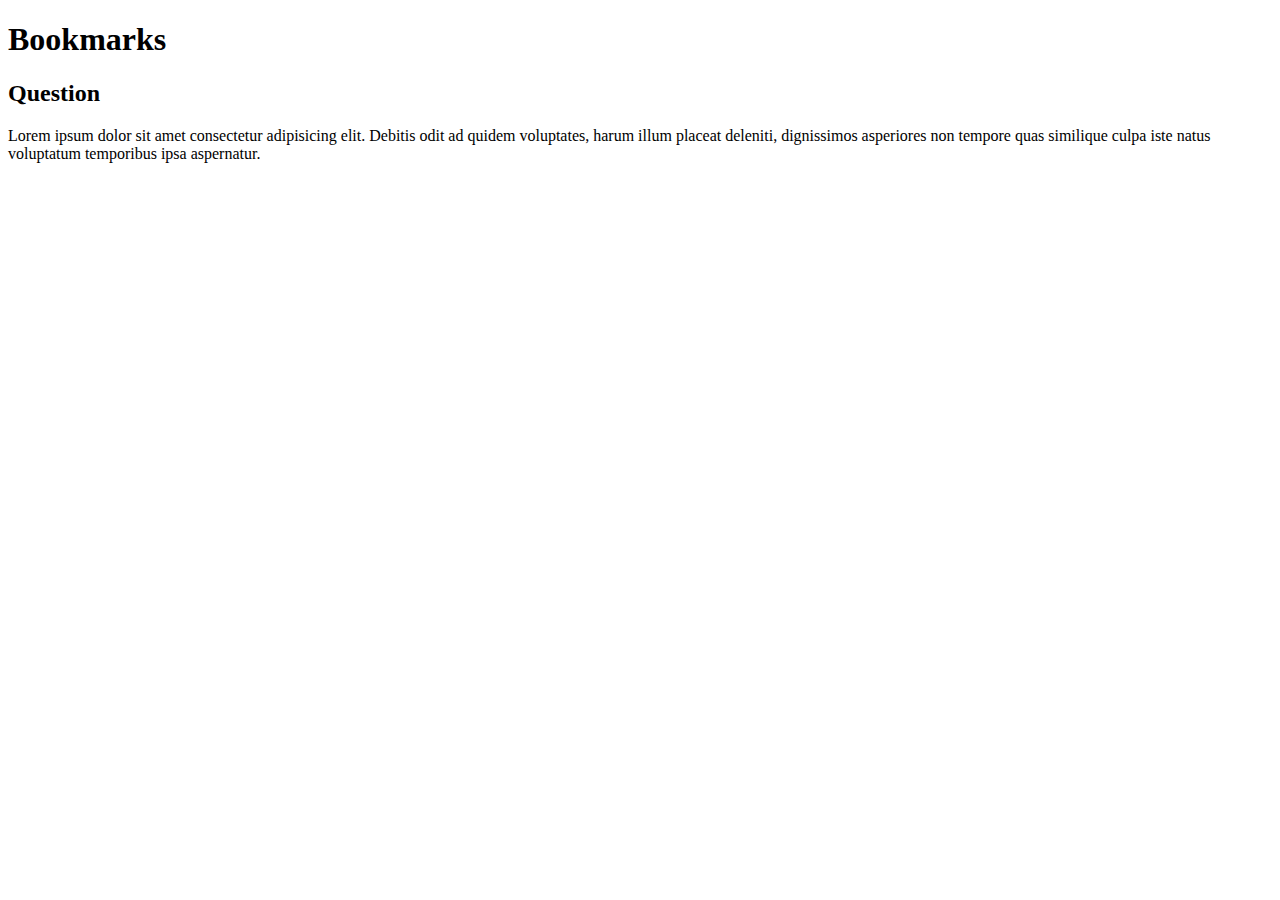
==== bookmark.html @ ce418e44 "Add .prettierrc" ====
<!DOCTYPE html>
<html lang="en">
<head>
    <meta charset="UTF-8">
    <meta name="viewport" content="width=device-width, initial-scale=1.0">
    <link rel="stylesheet" href="css/styles.css">
    <title>Bookmarks</title>
</head>
<body>
    <header>
                     <h1>Bookmarks</h1>
    </header>

    <section>
        <h2>Question</h2>
        <p>Lorem ipsum dolor sit amet consectetur 
            adipisicing elit. Debitis odit ad quidem voluptates, 
            harum illum placeat deleniti, dignissimos asperiores non 
            tempore quas similique culpa iste natus voluptatum temporibus ipsa aspernatur.
        </p>

    </section>
    
</body>
</html>
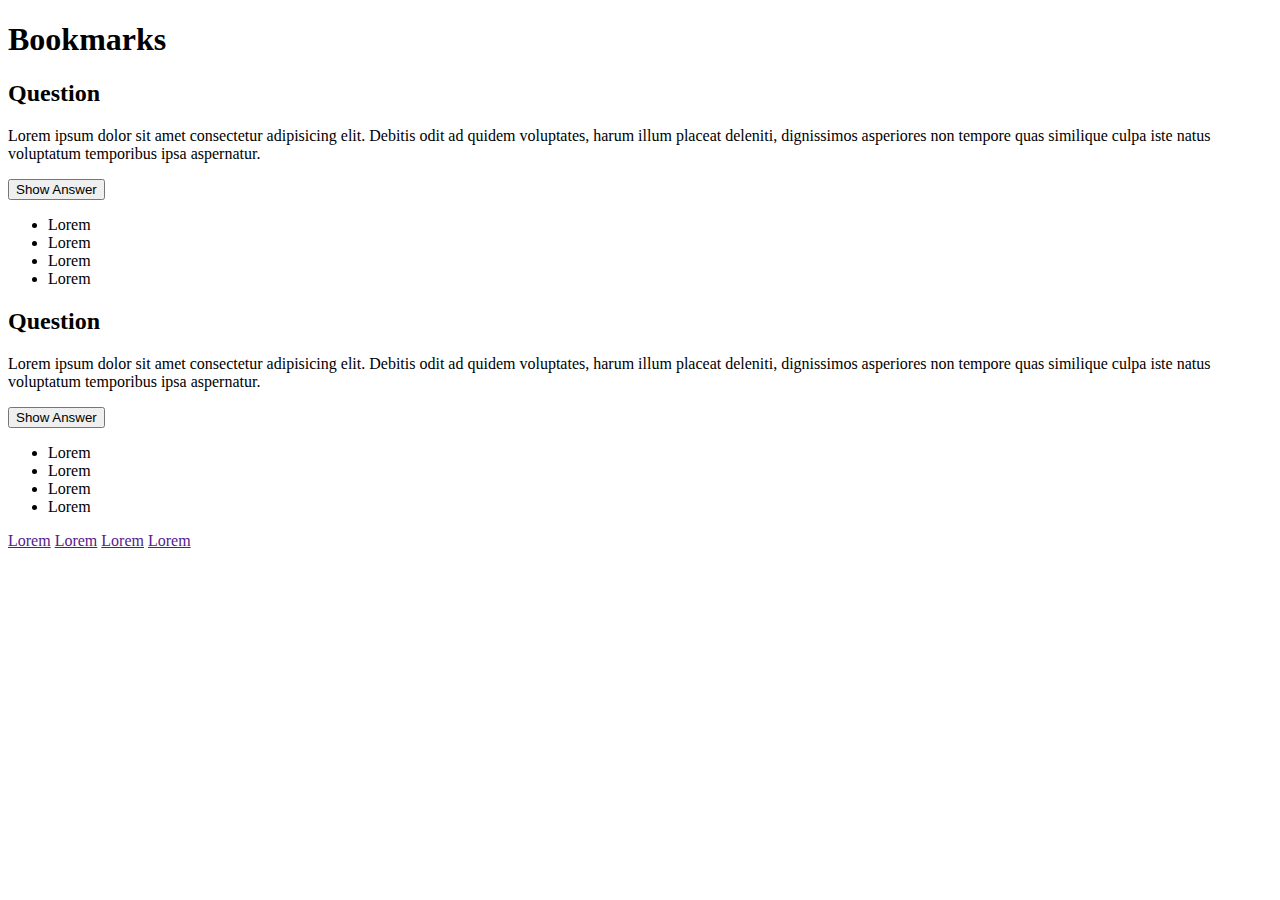
==== commit 451d28b0: "Basic html for all 4 sites" ====
--- a/bookmark.html
+++ b/bookmark.html
@@ -1,25 +1,56 @@
 <!DOCTYPE html>
 <html lang="en">
-<head>
-    <meta charset="UTF-8">
-    <meta name="viewport" content="width=device-width, initial-scale=1.0">
-    <link rel="stylesheet" href="css/styles.css">
+  <head>
+    <meta charset="UTF-8" />
+    <meta name="viewport" content="width=device-width, initial-scale=1.0" />
+    <link rel="stylesheet" href="css/styles.css" />
     <title>Bookmarks</title>
-</head>
-<body>
+  </head>
+  <body>
     <header>
-                     <h1>Bookmarks</h1>
+      <h1>Bookmarks</h1>
     </header>
+    <main>
+      <section>
+        <h2>Question</h2>
+        <p>
+          Lorem ipsum dolor sit amet consectetur adipisicing elit. Debitis odit
+          ad quidem voluptates, harum illum placeat deleniti, dignissimos
+          asperiores non tempore quas similique culpa iste natus voluptatum
+          temporibus ipsa aspernatur.
+        </p>
+        <button>Show Answer</button>
+        <ul>
+          <li>Lorem</li>
+          <li>Lorem</li>
+          <li>Lorem</li>
+          <li>Lorem</li>
+        </ul>
+      </section>
 
-    <section>
+      <section>
         <h2>Question</h2>
-        <p>Lorem ipsum dolor sit amet consectetur 
-            adipisicing elit. Debitis odit ad quidem voluptates, 
-            harum illum placeat deleniti, dignissimos asperiores non 
-            tempore quas similique culpa iste natus voluptatum temporibus ipsa aspernatur.
+        <p>
+          Lorem ipsum dolor sit amet consectetur adipisicing elit. Debitis odit
+          ad quidem voluptates, harum illum placeat deleniti, dignissimos
+          asperiores non tempore quas similique culpa iste natus voluptatum
+          temporibus ipsa aspernatur.
         </p>
+        <button>Show Answer</button>
+        <ul>
+          <li>Lorem</li>
+          <li>Lorem</li>
+          <li>Lorem</li>
+          <li>Lorem</li>
+        </ul>
+      </section>
+    </main>
 
-    </section>
-    
-</body>
-</html>+    <footer>
+      <a href="">Lorem</a>
+      <a href="">Lorem</a>
+      <a href="">Lorem</a>
+      <a href="">Lorem</a>
+    </footer>
+  </body>
+</html>
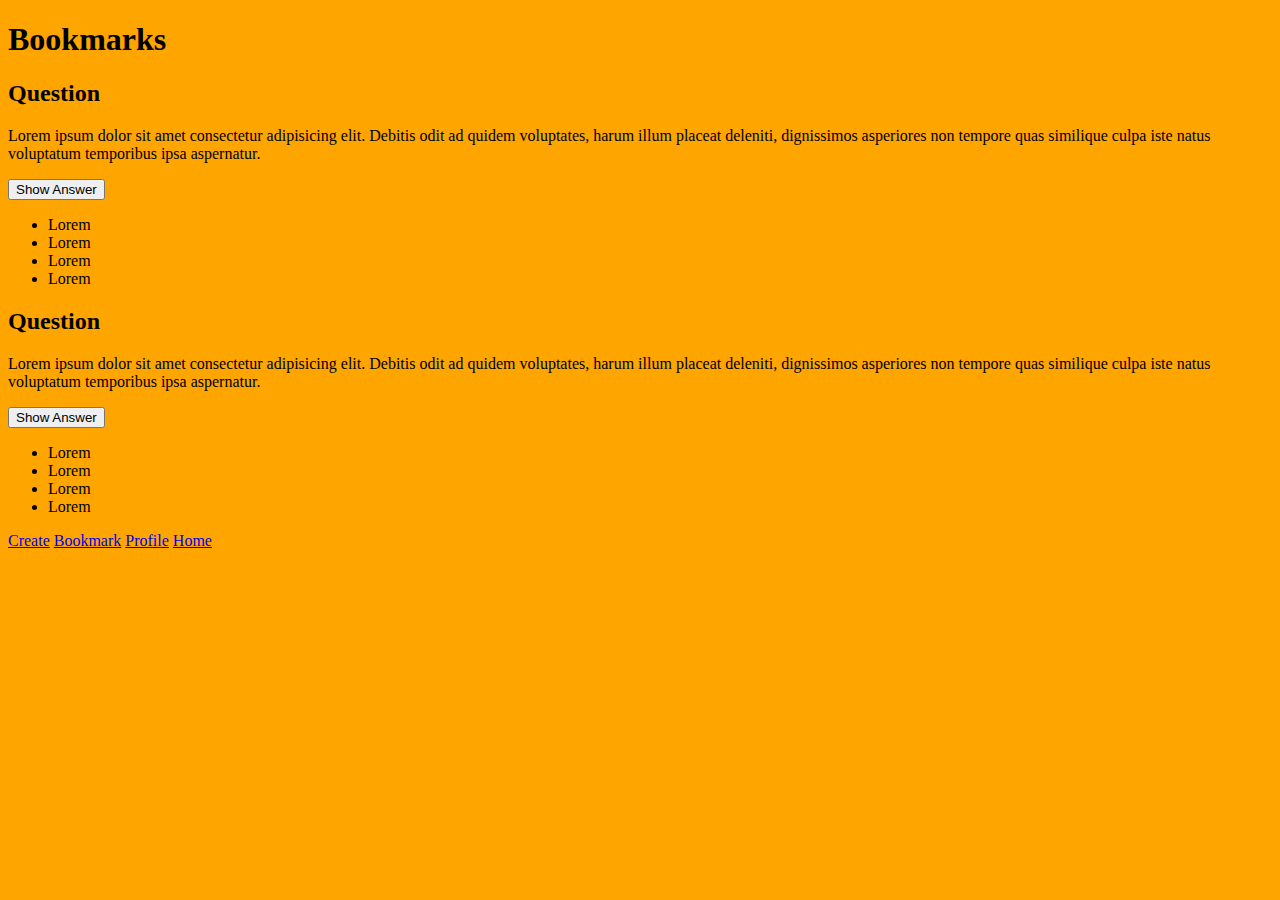
==== commit dbcdd837: "Links structure" ====
--- a/bookmark.html
+++ b/bookmark.html
@@ -47,10 +47,10 @@
     </main>
 
     <footer>
-      <a href="">Lorem</a>
-      <a href="">Lorem</a>
-      <a href="">Lorem</a>
-      <a href="">Lorem</a>
+      <a href="create.html">Create</a>
+      <a href="bookmark.html">Bookmark</a>
+      <a href="profile.html">Profile</a>
+      <a href="index.html">Home</a>
     </footer>
   </body>
 </html>
--- a/css/styles.css
+++ b/css/styles.css
@@ -0,0 +1,5 @@
+@import './colors.css';
+@import './basic.css';
+@import './utility.css';
+@import './components/card.css';
+@import './components/header.css';
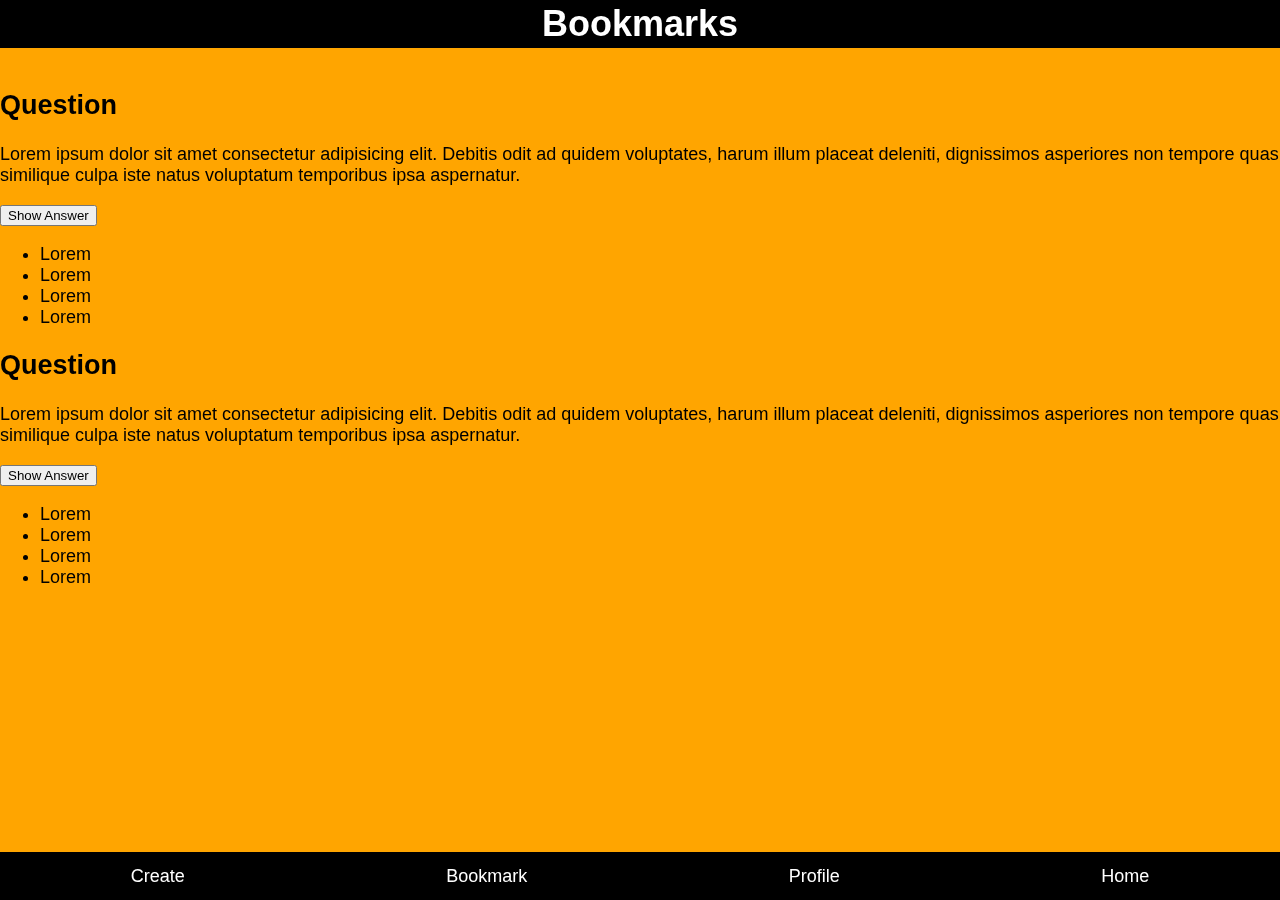
==== commit eb546065: "Header and footer css" ====
--- a/bookmark.html
+++ b/bookmark.html
@@ -7,7 +7,7 @@
     <title>Bookmarks</title>
   </head>
   <body>
-    <header>
+    <header class="header center">
       <h1>Bookmarks</h1>
     </header>
     <main>
@@ -46,11 +46,11 @@
       </section>
     </main>
 
-    <footer>
-      <a href="create.html">Create</a>
-      <a href="bookmark.html">Bookmark</a>
-      <a href="profile.html">Profile</a>
-      <a href="index.html">Home</a>
-    </footer>
+    <nav class="nav">
+      <a class="center" href="create.html">Create</a>
+      <a class="center" href="bookmark.html">Bookmark</a>
+      <a class="center" href="profile.html">Profile</a>
+      <a class="center" href="index.html">Home</a>
+    </nav>
   </body>
 </html>
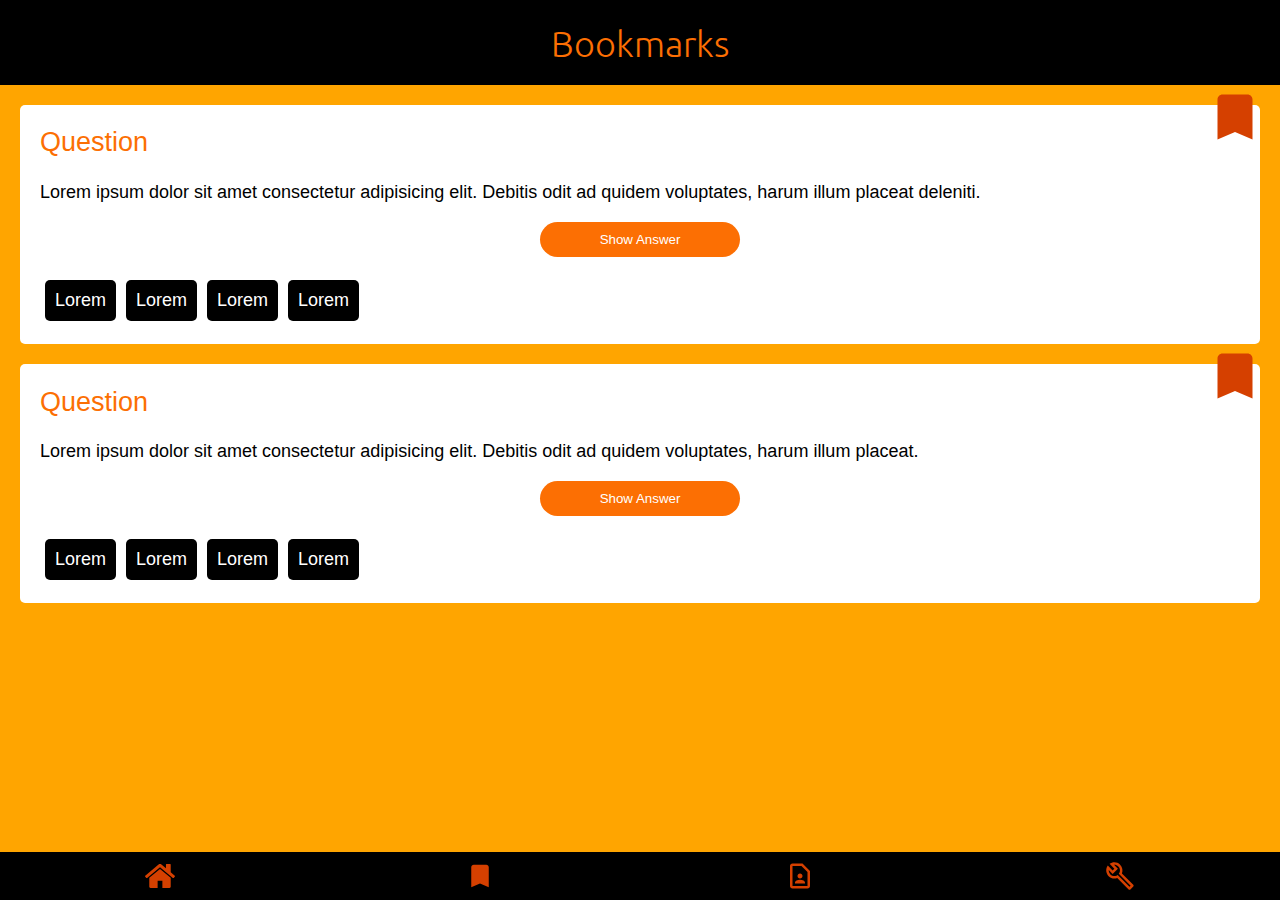
==== commit 68397847: "Profile site" ====
--- a/bookmark.html
+++ b/bookmark.html
@@ -4,23 +4,26 @@
     <meta charset="UTF-8" />
     <meta name="viewport" content="width=device-width, initial-scale=1.0" />
     <link rel="stylesheet" href="css/styles.css" />
+    <link
+      href="https://fonts.googleapis.com/css2?family=Ubuntu:wght@300;500&display=swap"
+      rel="stylesheet"
+    />
     <title>Bookmarks</title>
   </head>
   <body>
     <header class="header center">
       <h1>Bookmarks</h1>
     </header>
-    <main>
-      <section>
-        <h2>Question</h2>
-        <p>
+    <main class="scrolling card-grid">
+      <section class="card mgn-bottom-20">
+        <img src="images/bookmark.svg" alt="" class="home card__icon" />
+        <h2 class="card__title">Question</h2>
+        <p class="lh-15">
           Lorem ipsum dolor sit amet consectetur adipisicing elit. Debitis odit
-          ad quidem voluptates, harum illum placeat deleniti, dignissimos
-          asperiores non tempore quas similique culpa iste natus voluptatum
-          temporibus ipsa aspernatur.
+          ad quidem voluptates, harum illum placeat deleniti.
         </p>
-        <button>Show Answer</button>
-        <ul>
+        <button class="btn">Show Answer</button>
+        <ul class="tag-list">
           <li>Lorem</li>
           <li>Lorem</li>
           <li>Lorem</li>
@@ -28,16 +31,15 @@
         </ul>
       </section>
 
-      <section>
-        <h2>Question</h2>
-        <p>
+      <section class="card">
+        <img src="images/bookmark.svg" alt="" class="home card__icon" />
+        <h2 class="card__title">Question</h2>
+        <p class="lh-15">
           Lorem ipsum dolor sit amet consectetur adipisicing elit. Debitis odit
-          ad quidem voluptates, harum illum placeat deleniti, dignissimos
-          asperiores non tempore quas similique culpa iste natus voluptatum
-          temporibus ipsa aspernatur.
+          ad quidem voluptates, harum illum placeat.
         </p>
-        <button>Show Answer</button>
-        <ul>
+        <button class="btn">Show Answer</button>
+        <ul class="tag-list">
           <li>Lorem</li>
           <li>Lorem</li>
           <li>Lorem</li>
@@ -47,10 +49,18 @@
     </main>
 
     <nav class="nav">
-      <a class="center" href="create.html">Create</a>
-      <a class="center" href="bookmark.html">Bookmark</a>
-      <a class="center" href="profile.html">Profile</a>
-      <a class="center" href="index.html">Home</a>
+      <a class="center" href="index.html"
+        ><img src="images/home.svg" alt="home" class="home"
+      /></a>
+      <a class="center" href="bookmark.html"
+        ><img src="images/bookmark.svg" class="home" alt="bookmark"
+      /></a>
+      <a class="center" href="profile.html"
+        ><img src="images/profile.svg" class="home" alt="bookmark"
+      /></a>
+      <a class="center" href="create.html"
+        ><img src="images/create.svg" class="home" alt="create"
+      /></a>
     </nav>
   </body>
 </html>
--- a/css/styles.css
+++ b/css/styles.css
@@ -1,5 +1,7 @@
 @import './colors.css';
 @import './basic.css';
+@import './navigation.css';
 @import './utility.css';
 @import './components/card.css';
 @import './components/header.css';
+@import './components/tag-list.css';
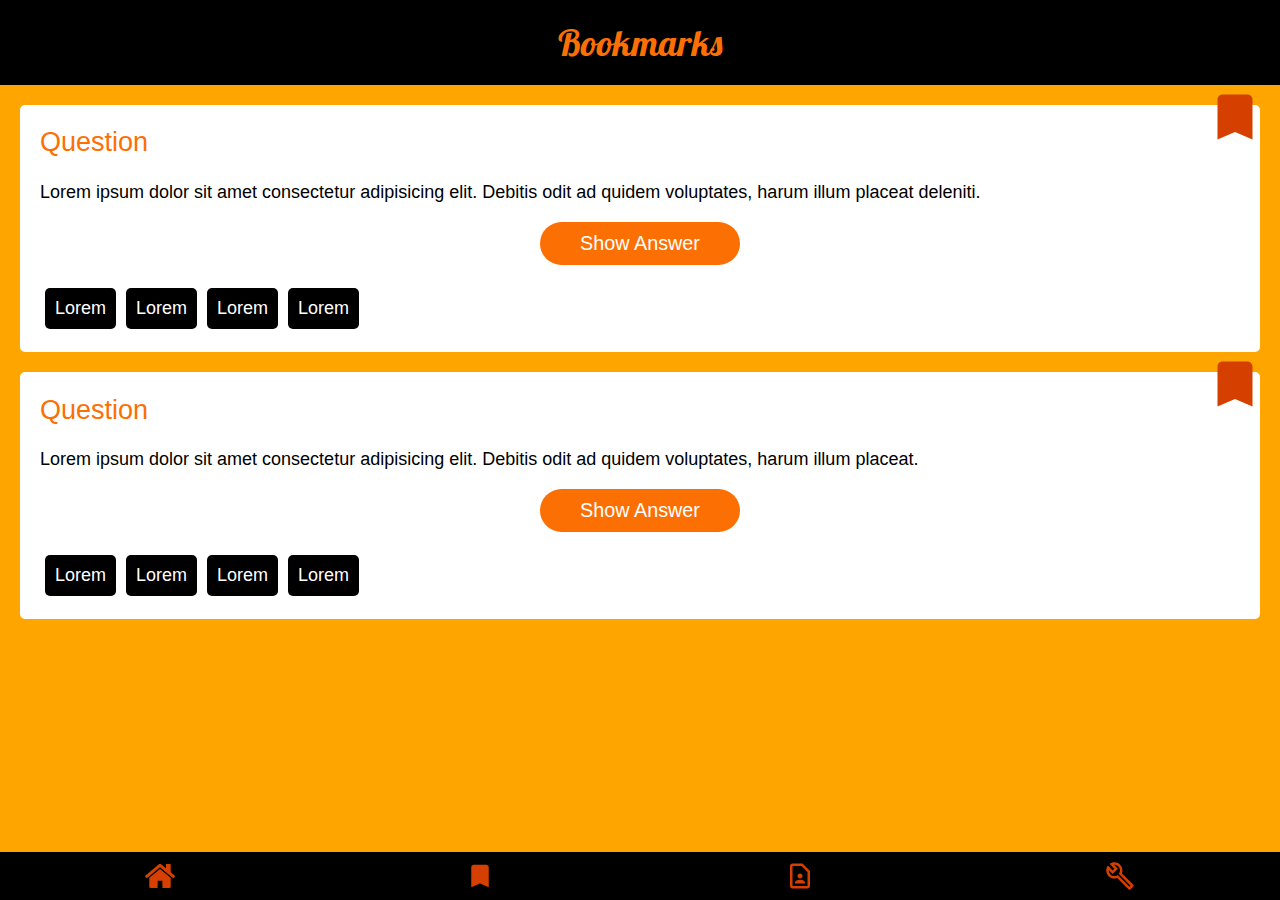
==== commit 34e35fef: "Change font in lobster" ====
--- a/bookmark.html
+++ b/bookmark.html
@@ -6,6 +6,10 @@
     <link rel="stylesheet" href="css/styles.css" />
     <link
       href="https://fonts.googleapis.com/css2?family=Ubuntu:wght@300;500&display=swap"
+      rel="stylesheet"
+    />
+    <link
+      href="https://fonts.googleapis.com/css2?family=Lobster&display=swap"
       rel="stylesheet"
     />
     <title>Bookmarks</title>
--- a/css/styles.css
+++ b/css/styles.css
@@ -5,3 +5,4 @@
 @import './components/card.css';
 @import './components/header.css';
 @import './components/tag-list.css';
+@import './components/form.css';
